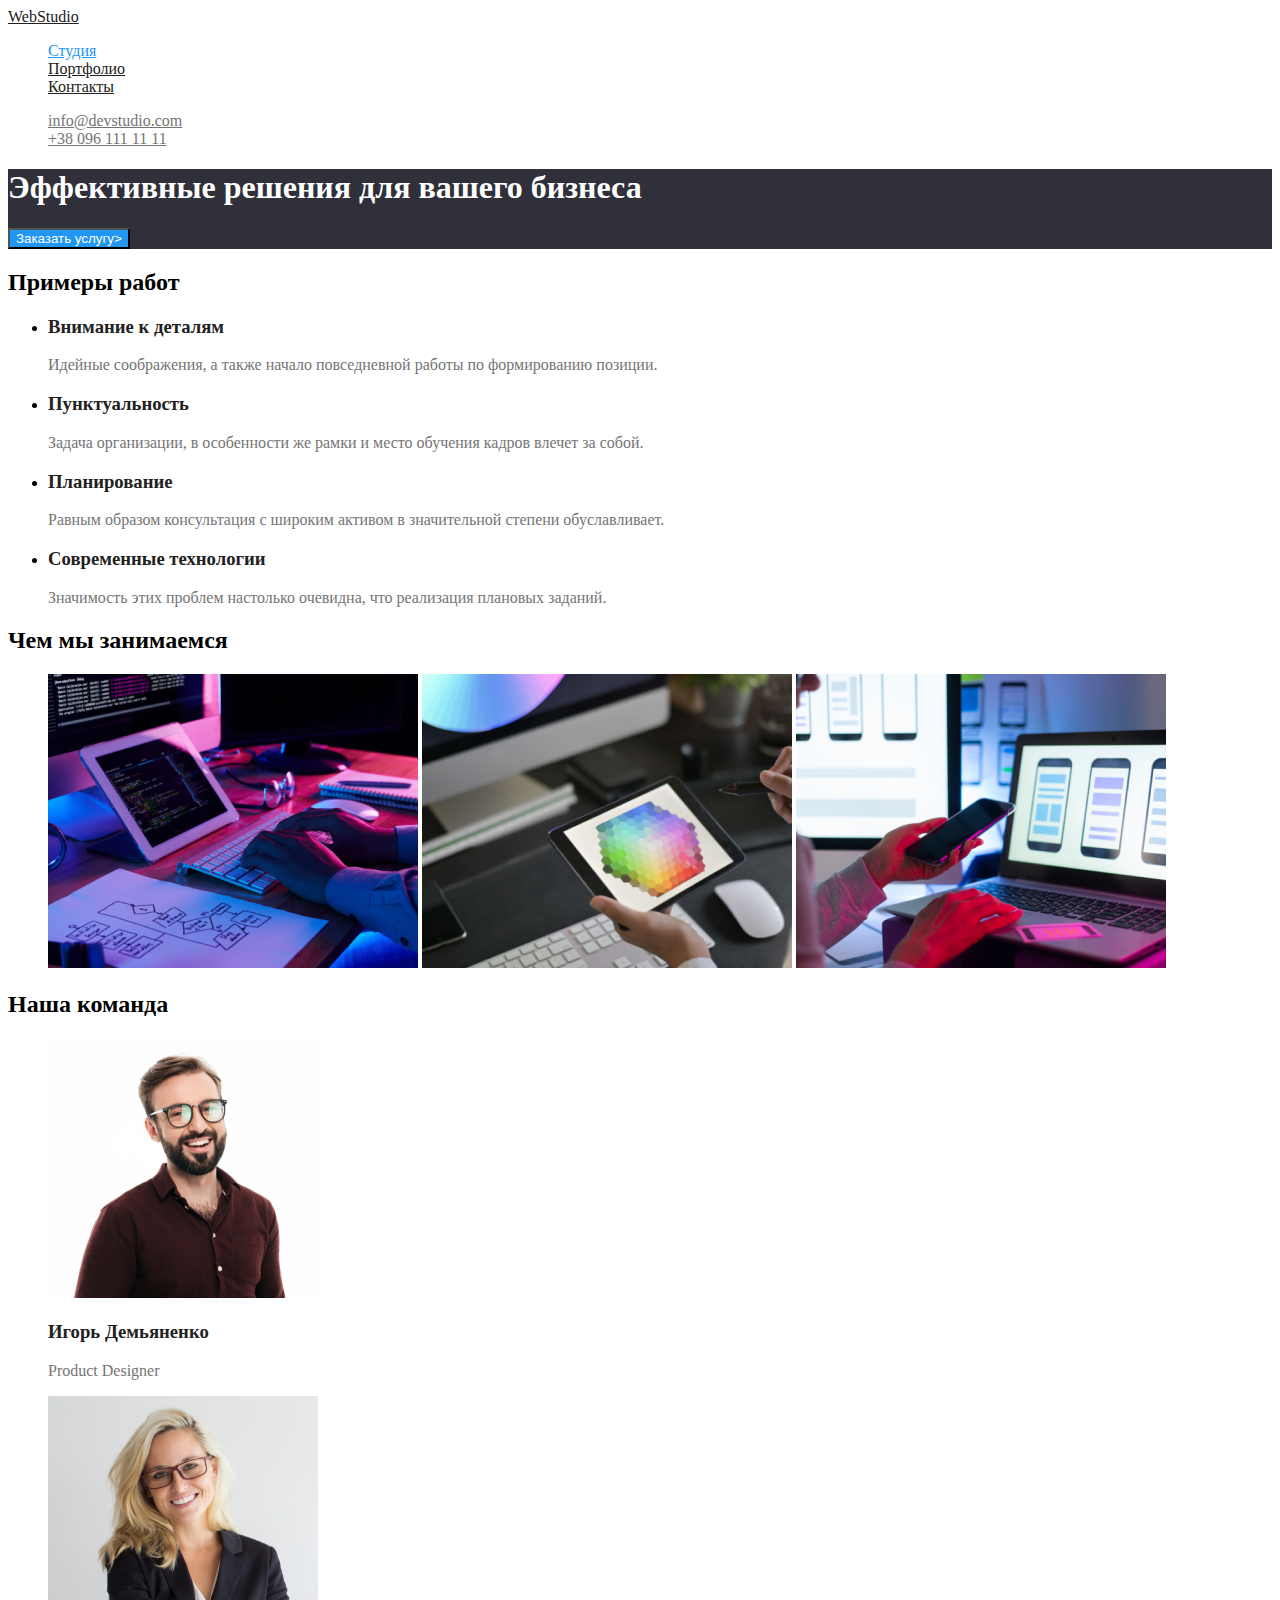
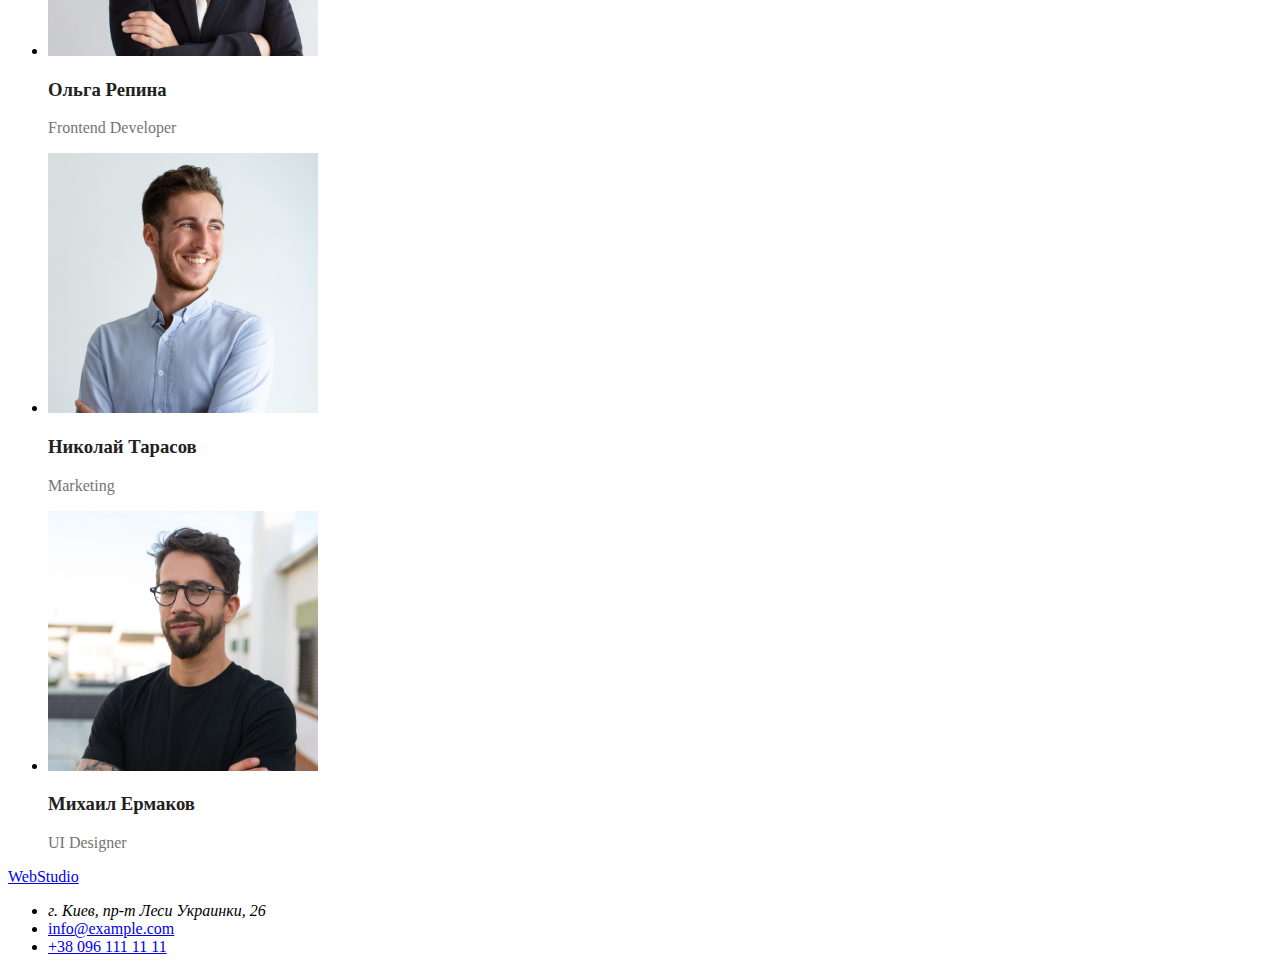
==== index.html @ 4f744572 "portfolio" ====
<!DOCTYPE html>
<html lang="en">
<head>
    <meta charset="UTF-8">
    <meta http-equiv="X-UA-Compatible" content="IE=edge">
    <meta name="viewport" content="width=device-width, initial-scale=1.0">
    <title>Goit rules</title>
    <link rel="stylesheet" href="./css/styles.css" />
</head>
<body>
    <header>
        <nav>
            <a href ="./" class="logo">WebStudio </a>
            
            <ul class="site-nav list">
               <li><a href="" class="link current">Студия</a></li>
               <li><a href="./portfolio.html" class="link">Портфолио</a></li>
               <li><a href="" class="link">Контакты</a></li>
            </ul>
        </nav>       
      
            <ul class="contact list">
               <li><a href="info@devstudio.com" class="link">info@devstudio.com</a></li>
               <li><a href="+380961111111" class="link">+38 096 111 11 11</a></li>
            </ul>
    </header>

    <main>
        <!-- главный -->
        <section class="main">
            <h1 class="main-title">Эффективные решения для вашего бизнеса</h1>
            <button class="button primary">Заказать услугу></button>
        </section>

        <!-- Преимущества -->
        <section class="section">
            <h2 class="section-title">Примеры работ</h2>
            <ul class="feature-list">
              <li>
                <h3 class="title">Внимание к деталям</h3>
                <p class="link">Идейные соображения, а также начало повседневной работы по формированию позиции.</p>
              </li>
                
              <li>
                <h3 class="title">Пунктуальность</h3>
                <p class="link">Задача организации, в особенности же рамки и место обучения кадров влечет за собой.</p>
              </li>

              <li>
                <h3 class="title">Планирование</h3>
                <p class="link">Равным образом консультация с широким активом в значительной степени обуславливает.</p>
              </li>
            
              <li>
                <h3 class="title">Современные технологии</h3>
                <p class="link">Значимость этих проблем настолько очевидна, что реализация плановых заданий.</p>
              </li>
            </ul>
        </section>

        <!-- Примеры работ -->
        <section class="section">
            <h2 class="section-title">Чем мы занимаемся</h2>
            <ul class="list">
               <li>
                 <img src="./images/webphoto1.png" alt="работа с текстом" width="370" />
                 <img src="./images/webphoto2.png" alt="работа с цветом" width="370" />
                 <img src="./images/webphoto3.png" alt="работа с дизайном" width="370" />
               </li>
            </ul>
        </section>

        <!-- Команда -->
        <section class="section">
            <h2 class="section-title">Наша команда</h2>
            <ul class="feature-list">
              <li class="list">
                 <img src="./images/img.jpg" alt="аватарка" width="270" />
                 <h3 class="title">Игорь Демьяненко</h3>
                 <p class="link">Product Designer</p>
              </li>

              <li>
                <img src="./images/Frontend Developer.jpg" alt="аватарка" width="270" />
                <h3 class="title">Ольга Репина</h3>
                <p class="link">Frontend Developer</p>
             </li>

             <li>
                <img src="./images/Marketing.jpg" alt="аватарка" width="270" />
                <h3 class="title">Николай Тарасов</h3>
                <p class="link">Marketing</p>
             </li>

             <li>
                <img src="./images/UI Designer.jpg" alt="аватарка" width="270" />
                <h3 class="title">Михаил Ермаков</h3>
                <p class="link">UI Designer</p>
             </li>
            </ul>
        </section>

     </main>

     <!--Футер-->
     <footer>
        <a href="./">WebStudio </a> 
        <ul>
          <li><address>г. Киев, пр-т Леси Украинки, 26</address></li>
          <li><a href="info@example.com">info@example.com</a></li>
          <li><a href="+380991111111">+38 096 111 11 11</a></li>
        </ul>
     </footer>
</body>
</html>
---- css/styles.css ----
.body {
   background-color: #fff;
   color: #757575;
}

.list {
   list-style: none;
}

.logo {
   color:#212121;
}

.logo:hover {
   color:#2196F3;
}

.site-nav .link {
   color:#212121;
}

.site-nav .link:hover, 
.site-nav .link:focus {
   color: #2196F3;
}

.site-nav .link.current {
   color: #2196F3;
}

.contact .link {
   color: #757575;
}

.contact .link:hover,
.contact .link:focus {
   color: #2196F3;
}

.main {
   background-color: #2F303A;
}

.main-title {
   color: #FFFFFF;
}

.sectiom-title {
   color:#212121;
}

.feature-list .title {
   color:#212121
}

.feature-list .link {
   color: #757575;
}

/* Button */

.button {
   color: #FFFFFF;
   background: #2196F3;
}

.button.primary {
   color:#fff;
   background-color: #2196F3;
}
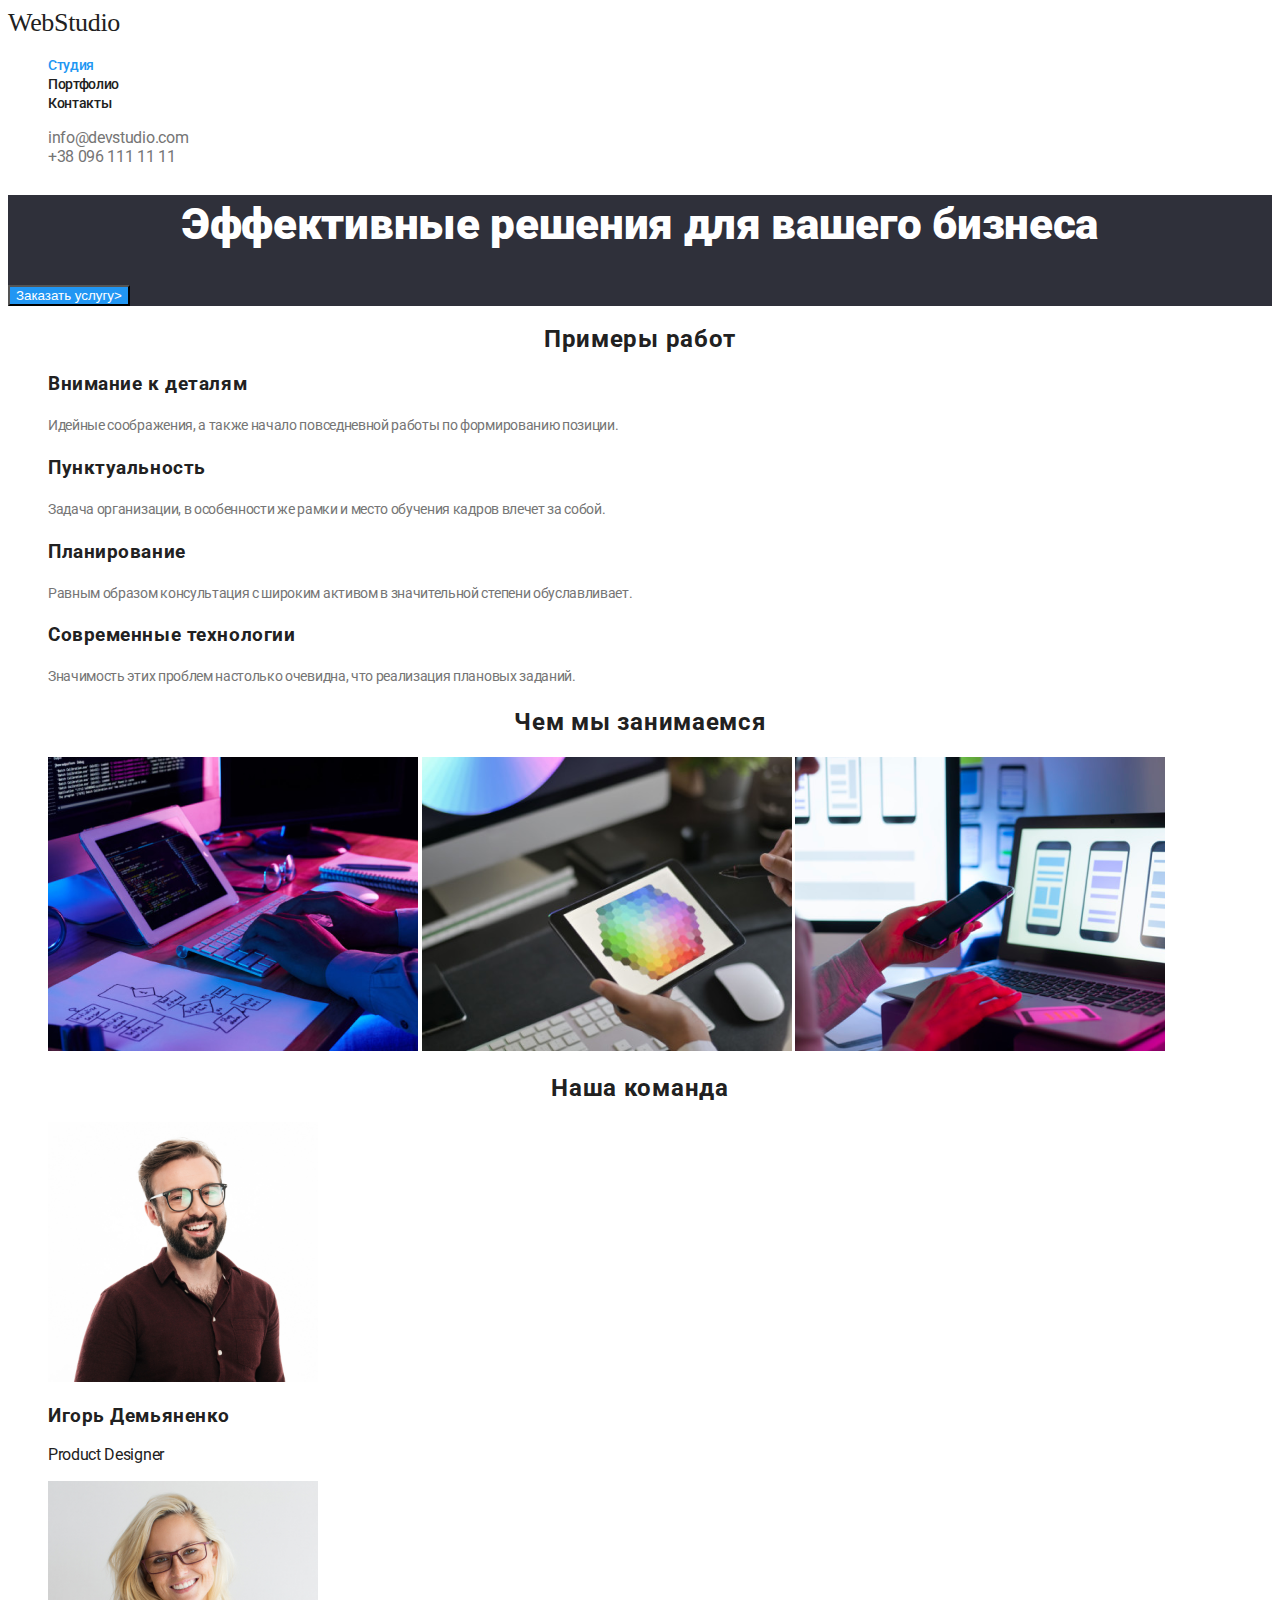
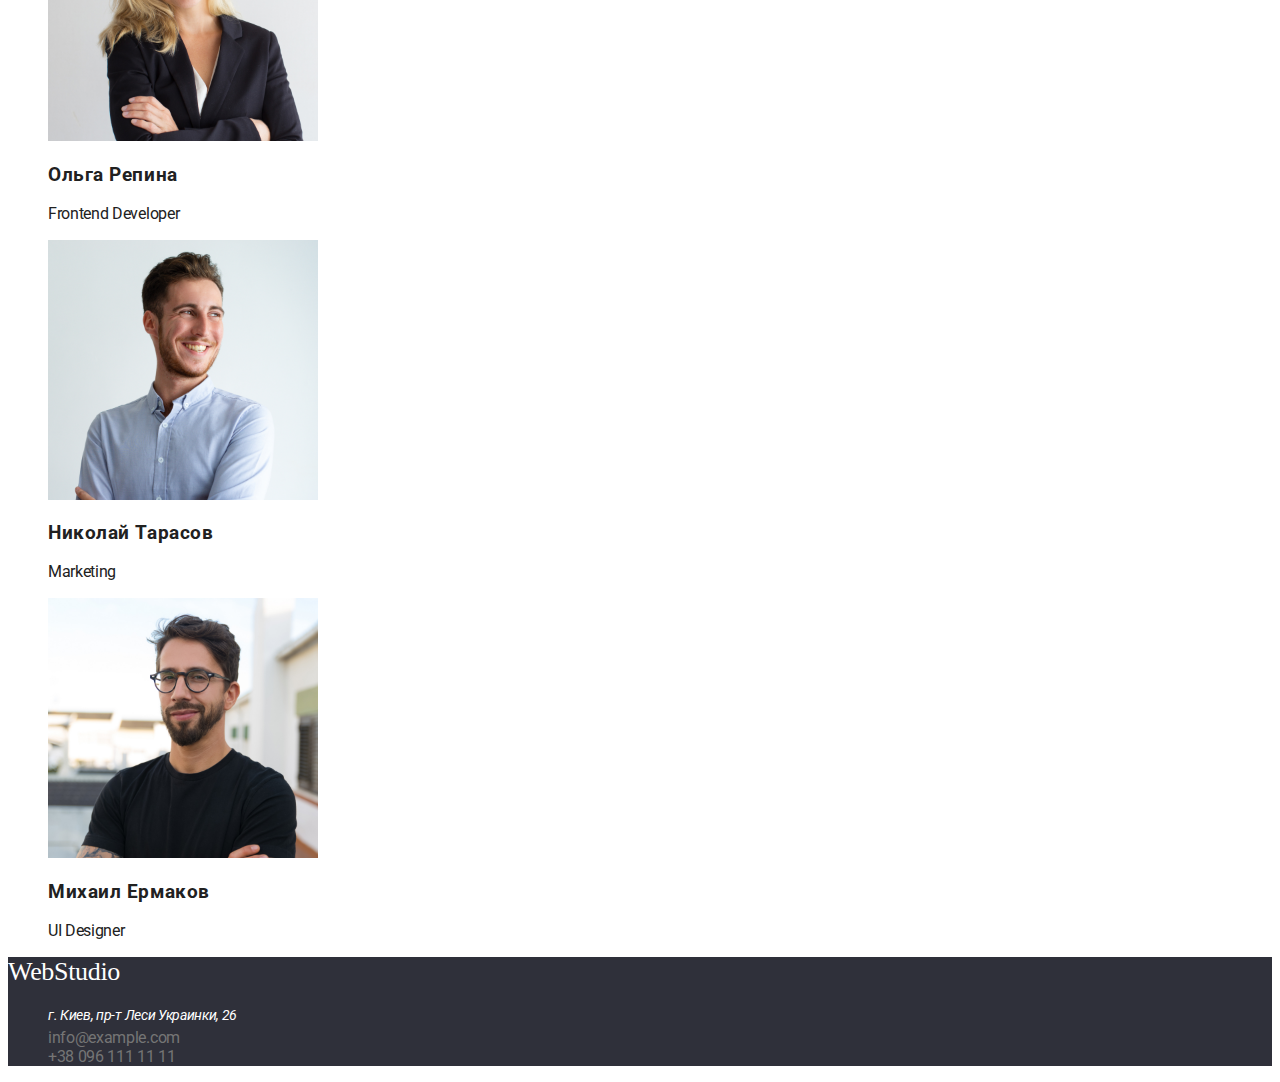
==== commit 8e07290d: "portfolio" ====
--- a/index.html
+++ b/index.html
@@ -5,6 +5,9 @@
     <meta http-equiv="X-UA-Compatible" content="IE=edge">
     <meta name="viewport" content="width=device-width, initial-scale=1.0">
     <title>Goit rules</title>
+    <link rel="preconnect" href="https://fonts.googleapis.com" />
+    <link rel="preconnect" href="https://fonts.gstatic.com" crossorigin />
+    <link href="https://fonts.googleapis.com/css2?family=Roboto:wght@400;500;900&display=swap" rel="stylesheet" /> 
     <link rel="stylesheet" href="./css/styles.css" />
 </head>
 <body>
@@ -35,7 +38,7 @@
         <!-- Преимущества -->
         <section class="section">
             <h2 class="section-title">Примеры работ</h2>
-            <ul class="feature-list">
+            <ul class="feature-list list">
               <li>
                 <h3 class="title">Внимание к деталям</h3>
                 <p class="link">Идейные соображения, а также начало повседневной работы по формированию позиции.</p>
@@ -73,29 +76,29 @@
         <!-- Команда -->
         <section class="section">
             <h2 class="section-title">Наша команда</h2>
-            <ul class="feature-list">
+            <ul class="feature-list list">
               <li class="list">
                  <img src="./images/img.jpg" alt="аватарка" width="270" />
                  <h3 class="title">Игорь Демьяненко</h3>
-                 <p class="link">Product Designer</p>
+                 <p class="dream-link">Product Designer</p>
               </li>
 
               <li>
                 <img src="./images/Frontend Developer.jpg" alt="аватарка" width="270" />
                 <h3 class="title">Ольга Репина</h3>
-                <p class="link">Frontend Developer</p>
+                <p class="dream-link">Frontend Developer</p>
              </li>
 
              <li>
                 <img src="./images/Marketing.jpg" alt="аватарка" width="270" />
                 <h3 class="title">Николай Тарасов</h3>
-                <p class="link">Marketing</p>
+                <p class="dream-link">Marketing</p>
              </li>
 
              <li>
                 <img src="./images/UI Designer.jpg" alt="аватарка" width="270" />
                 <h3 class="title">Михаил Ермаков</h3>
-                <p class="link">UI Designer</p>
+                <p class="dream-link">UI Designer</p>
              </li>
             </ul>
         </section>
@@ -103,13 +106,14 @@
      </main>
 
      <!--Футер-->
-     <footer>
-        <a href="./">WebStudio </a> 
-        <ul>
-          <li><address>г. Киев, пр-т Леси Украинки, 26</address></li>
-          <li><a href="info@example.com">info@example.com</a></li>
-          <li><a href="+380991111111">+38 096 111 11 11</a></li>
+     <footer class="main">
+        <a href="./" class="logo-footer">WebStudio </a> 
+        <ul class="contact list">
+          <li class="address"><address>г. Киев, пр-т Леси Украинки, 26</address></li>
+          <li><a href="info@example.com" class="link">info@example.com</a></li>
+          <li><a href="+380991111111" class="link">+38 096 111 11 11</a></li>
         </ul>
      </footer>
 </body>
-</html>+</html>
+
--- a/css/styles.css
+++ b/css/styles.css
@@ -1,14 +1,23 @@
-.body {
+body {
    background-color: #fff;
-   color: #757575;
+   color: #212121;
+   
+   font-family: 'Roboto', sans-serif;
+   letter-spacing: -0.02em;
 }
 
 .list {
    list-style: none;
 }
 
+/* logo */
+
 .logo {
    color:#212121;
+   font-family: 'Raleway', cursive;
+   font-size: 26px;
+   line-height: 1.19;
+   text-decoration: none;
 }
 
 .logo:hover {
@@ -17,6 +26,11 @@
 
 .site-nav .link {
    color:#212121;
+
+   font-weight: 500;
+   font-size: 14px;
+   line-height: 1.14;
+   text-decoration: none;
 }
 
 .site-nav .link:hover, 
@@ -30,6 +44,7 @@
 
 .contact .link {
    color: #757575;
+   text-decoration: none;
 }
 
 .contact .link:hover,
@@ -43,18 +58,44 @@
 
 .main-title {
    color: #FFFFFF;
+   font-family: Roboto;
+   
+   font-weight: 900;
+   font-size: 44px;
+   line-height: 1.36;
+   text-align: center;
 }
 
-.sectiom-title {
+.section-title {
    color:#212121;
-}
+   font-weight: 900
+   font-size: 36px;
+   line-height: 1.16;
+   text-align: center;
+   letter-spacing: 0.03em;
+   }
 
 .feature-list .title {
    color:#212121
+   font-family: Roboto;
+   font-weight: 500
+   font-size: 16px;
+   line-height: 1.19;
+   letter-spacing: 0.03em;
 }
+
 
 .feature-list .link {
    color: #757575;
+   font-size: 14px;
+   line-height: 1.71;
+}
+
+/* dream */
+
+.dream-link {
+   font-size: 16px;
+   line-height: 1.18;
 }
 
 /* Button */
@@ -62,9 +103,27 @@
 .button {
    color: #FFFFFF;
    background: #2196F3;
+   cursor: pointer;
 }
 
 .button.primary {
    color:#fff;
    background-color: #2196F3;
+   cursor: pointer;
+}
+
+/* footer */
+
+.logo-footer {
+   color:#fff;
+   font-family: 'Raleway', cursive;
+   font-size: 26px;
+   line-height: 1.19;
+   text-decoration: none;
+}
+
+.address {
+   color:#FFFFFF;
+   font-size: 14px;
+   line-height: 1.71;
 }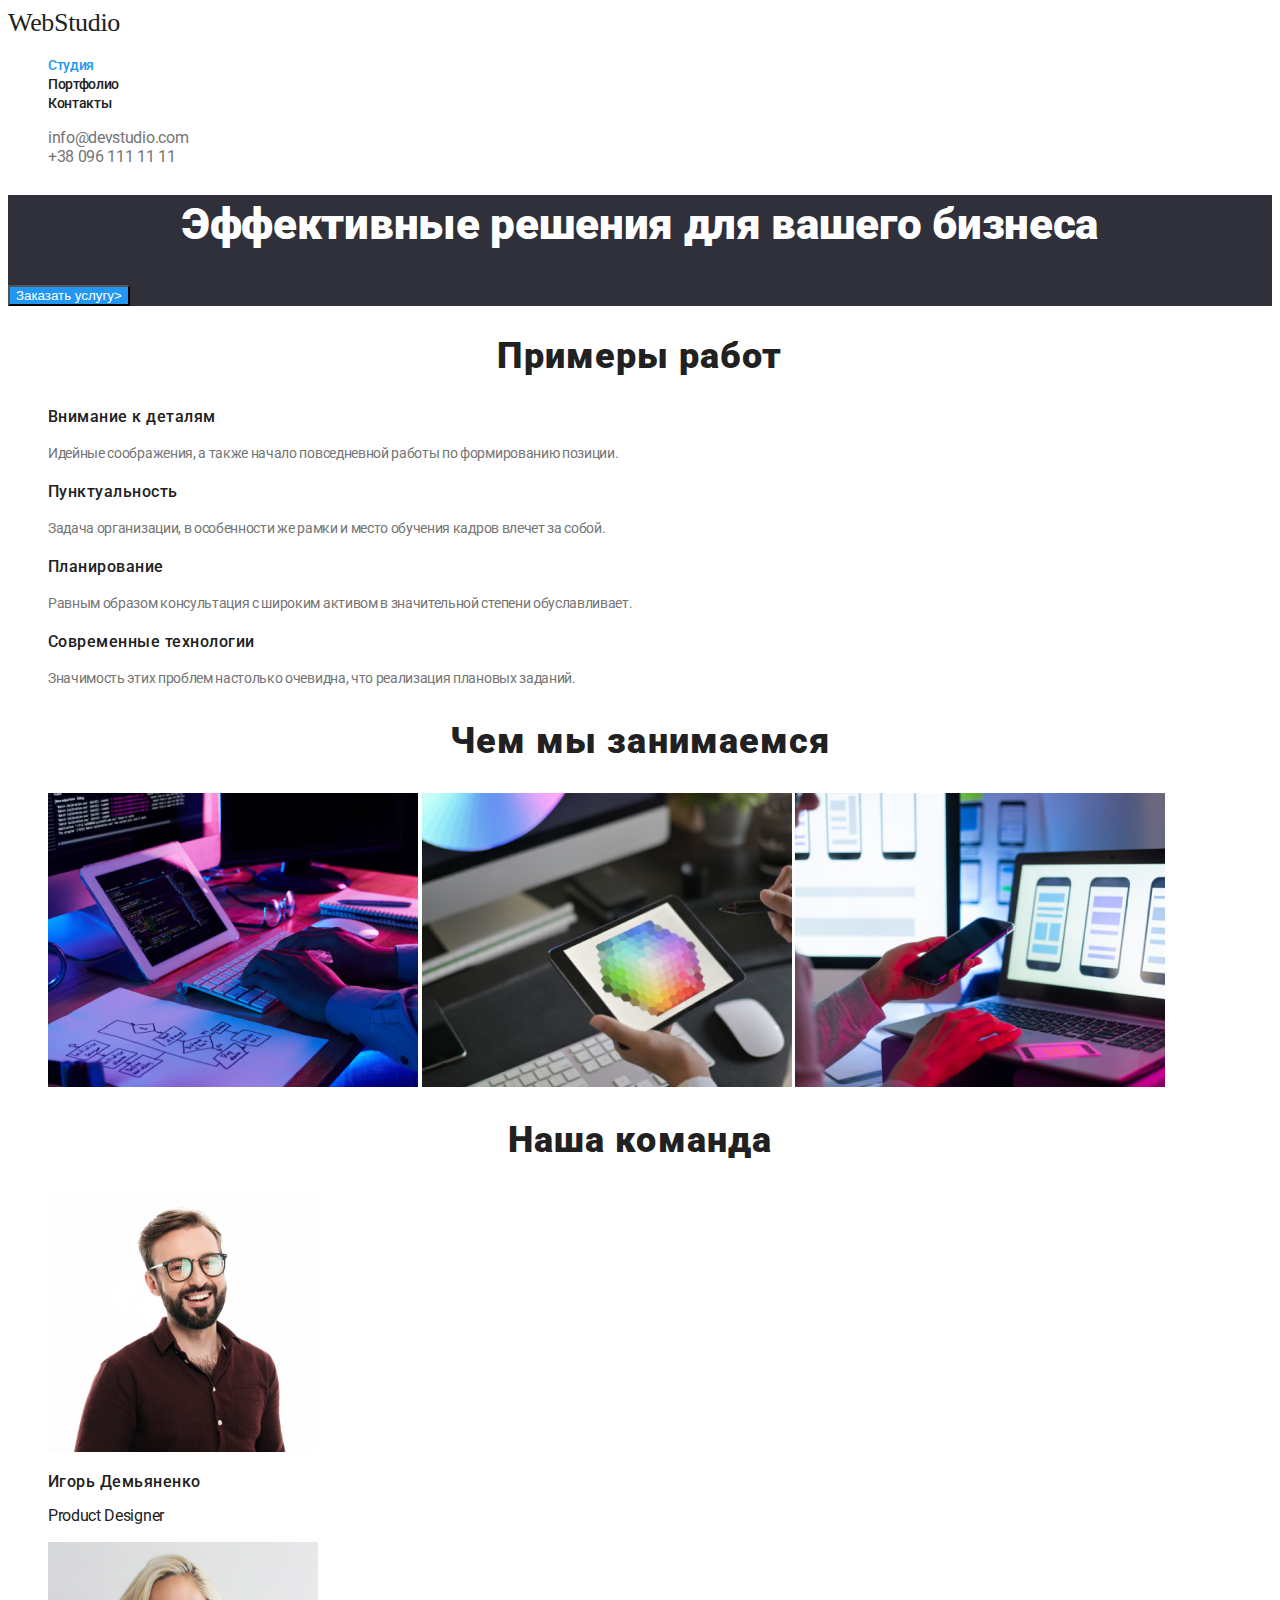
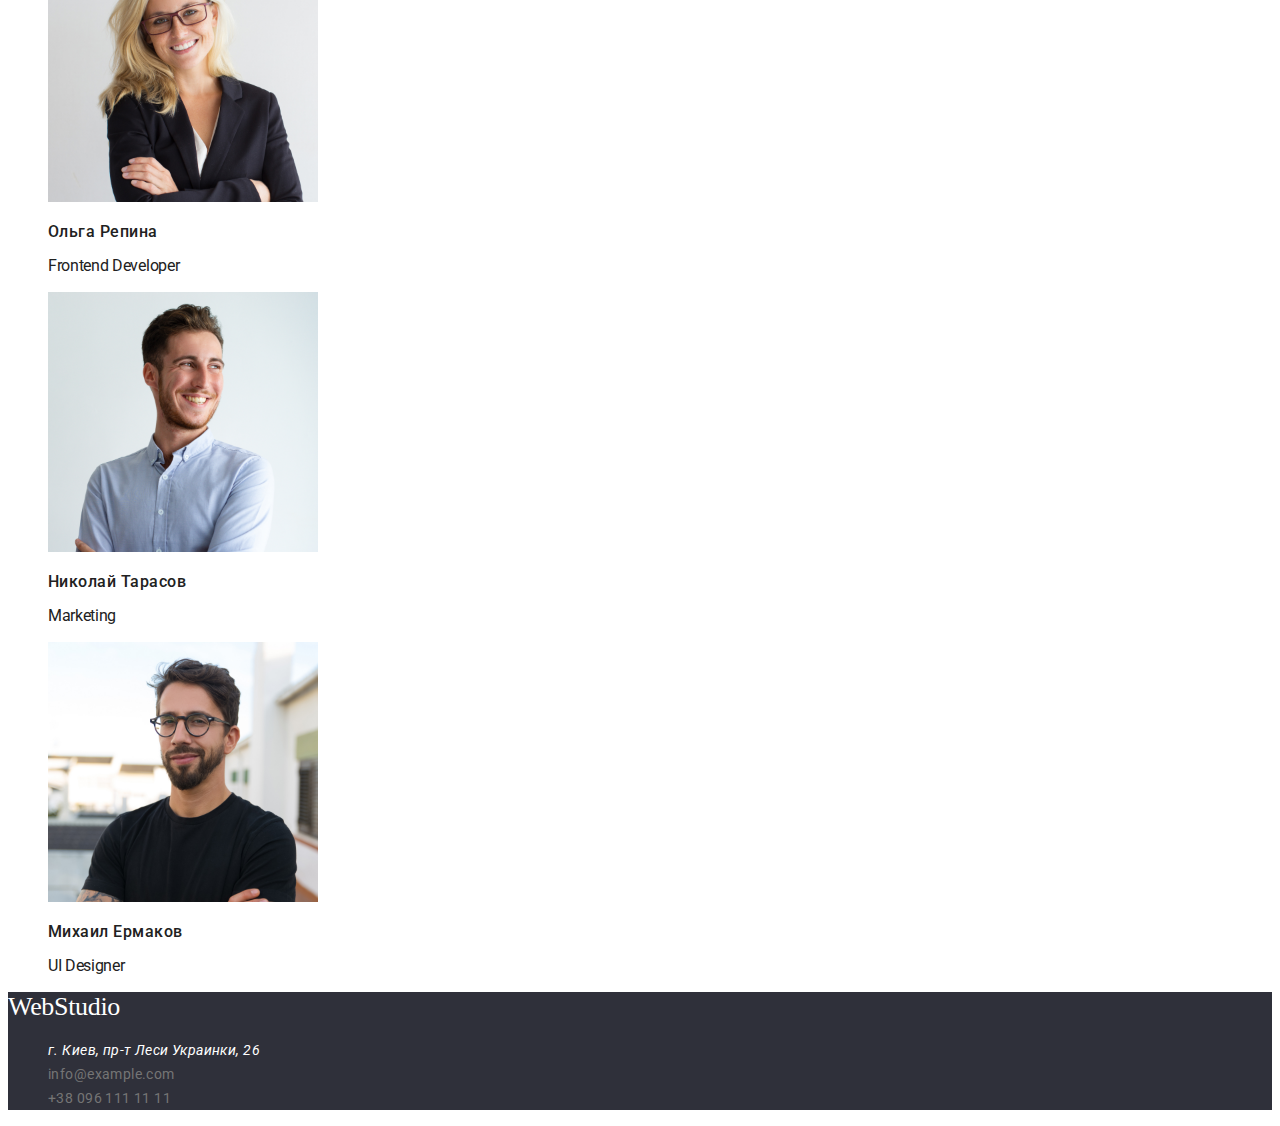
==== commit 8dd6a2bd: "portfolio" ====
--- a/index.html
+++ b/index.html
@@ -110,8 +110,8 @@
         <a href="./" class="logo-footer">WebStudio </a> 
         <ul class="contact list">
           <li class="address"><address>г. Киев, пр-т Леси Украинки, 26</address></li>
-          <li><a href="info@example.com" class="link">info@example.com</a></li>
-          <li><a href="+380991111111" class="link">+38 096 111 11 11</a></li>
+          <li class="address"><a href="info@example.com" class="link">info@example.com</a></li>
+          <li class="address"><a href="+380991111111" class="link">+38 096 111 11 11</a></li>
         </ul>
      </footer>
 </body>
--- a/css/styles.css
+++ b/css/styles.css
@@ -68,7 +68,7 @@
 
 .section-title {
    color:#212121;
-   font-weight: 900
+   font-weight: 900;
    font-size: 36px;
    line-height: 1.16;
    text-align: center;
@@ -76,9 +76,9 @@
    }
 
 .feature-list .title {
-   color:#212121
+   color:#212121;
    font-family: Roboto;
-   font-weight: 500
+   font-weight: 500;
    font-size: 16px;
    line-height: 1.19;
    letter-spacing: 0.03em;
@@ -122,8 +122,49 @@
    text-decoration: none;
 }
 
+/* address */
 .address {
    color:#FFFFFF;
    font-size: 14px;
    line-height: 1.71;
+   letter-spacing: 0.03em;
+}
+
+/*button portfolio */
+
+.button-portfolio .link {
+   color:  #212121;
+   background-color: #F5F4FA;
+   cursor: pointer;
+   text-decoration: none;
+   font-family: Roboto;
+  
+}
+
+.button-portfolio:hover,
+.button-portfolio:focus {
+   background-color: #2196F3;
+   color:#fff;
+   cursor: pointer;
+}
+
+/* portfolio list */
+.port-title {
+   color: #212121;
+   font-size: 18px;
+   line-height: 2;
+   letter-spacing: 0.06em;
+}
+
+.port-link {
+   color:#757575;
+   font-size: 16px;
+   line-height: 1,87;
+   letter-spacing: 0.03em;
+}
+
+.port-list {
+   font-weight: 500;
+   font-size: 16px;
+   line-height: 1.62;
 }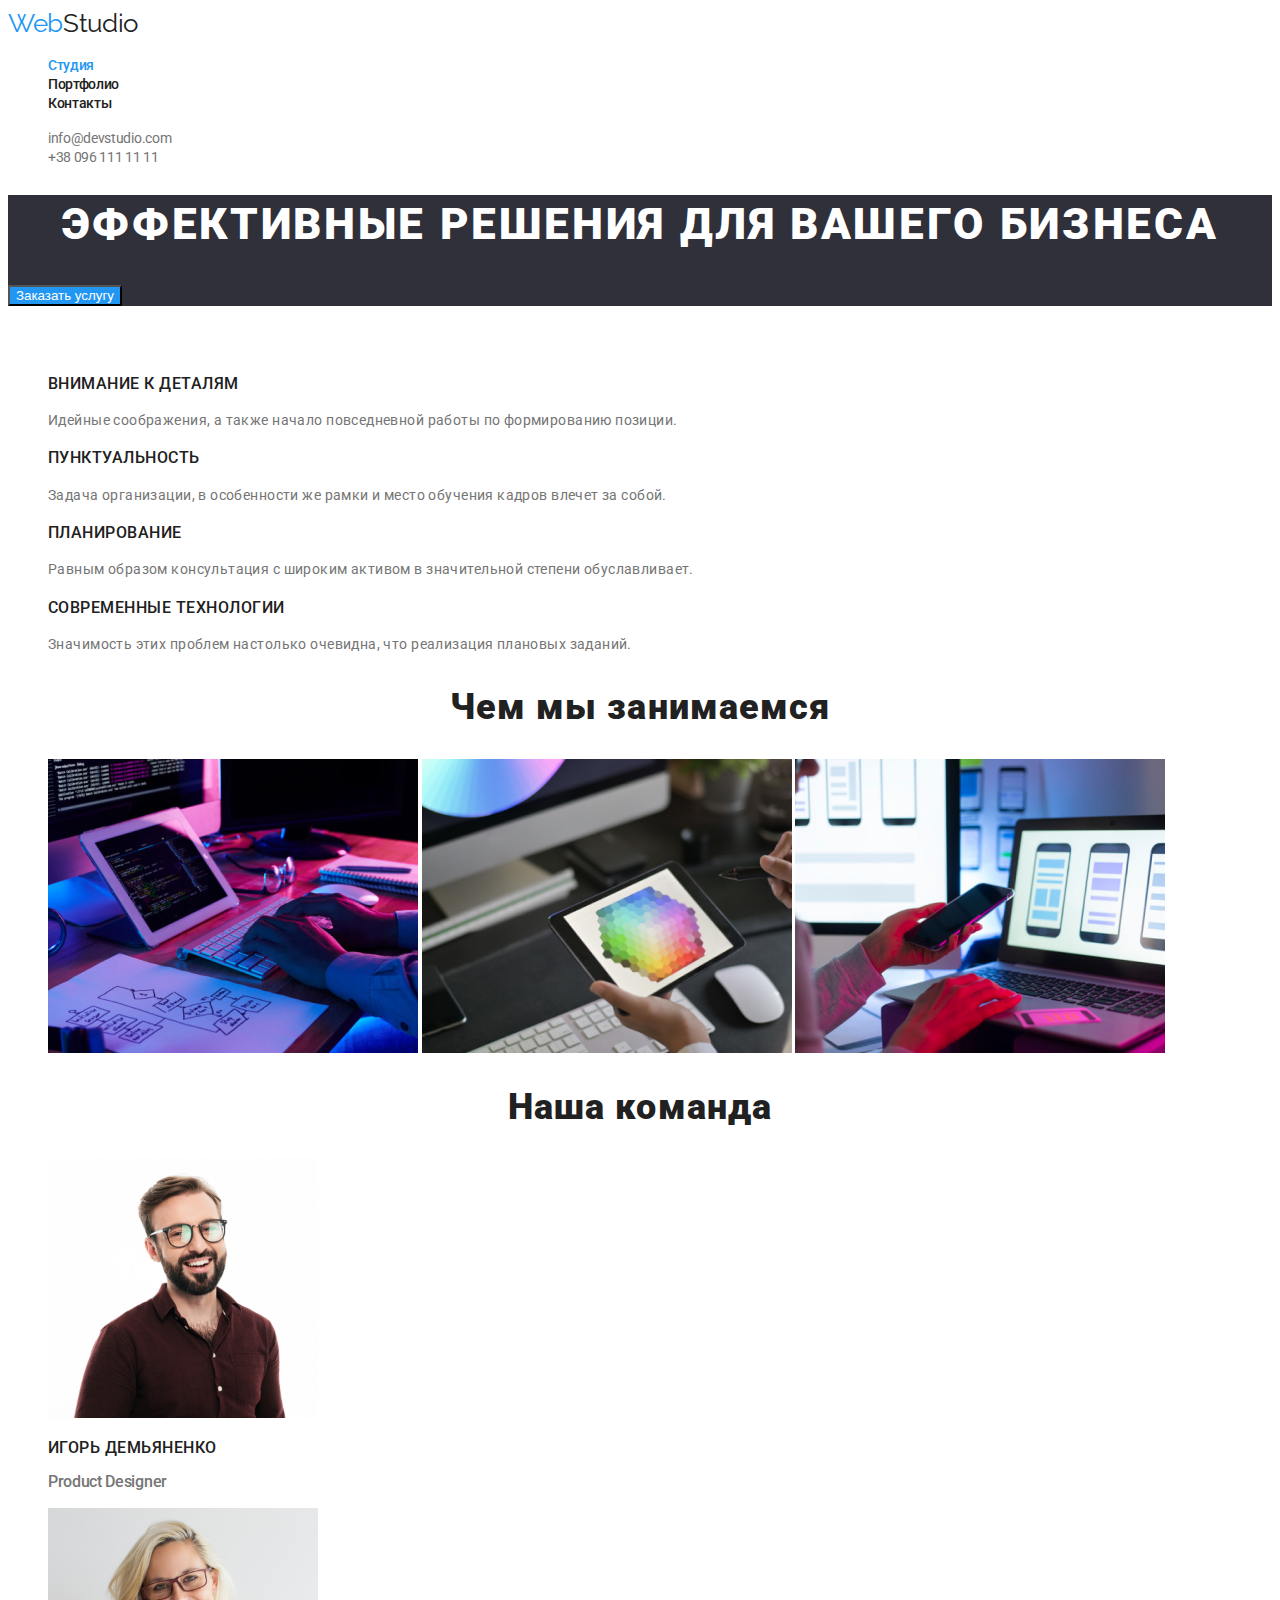
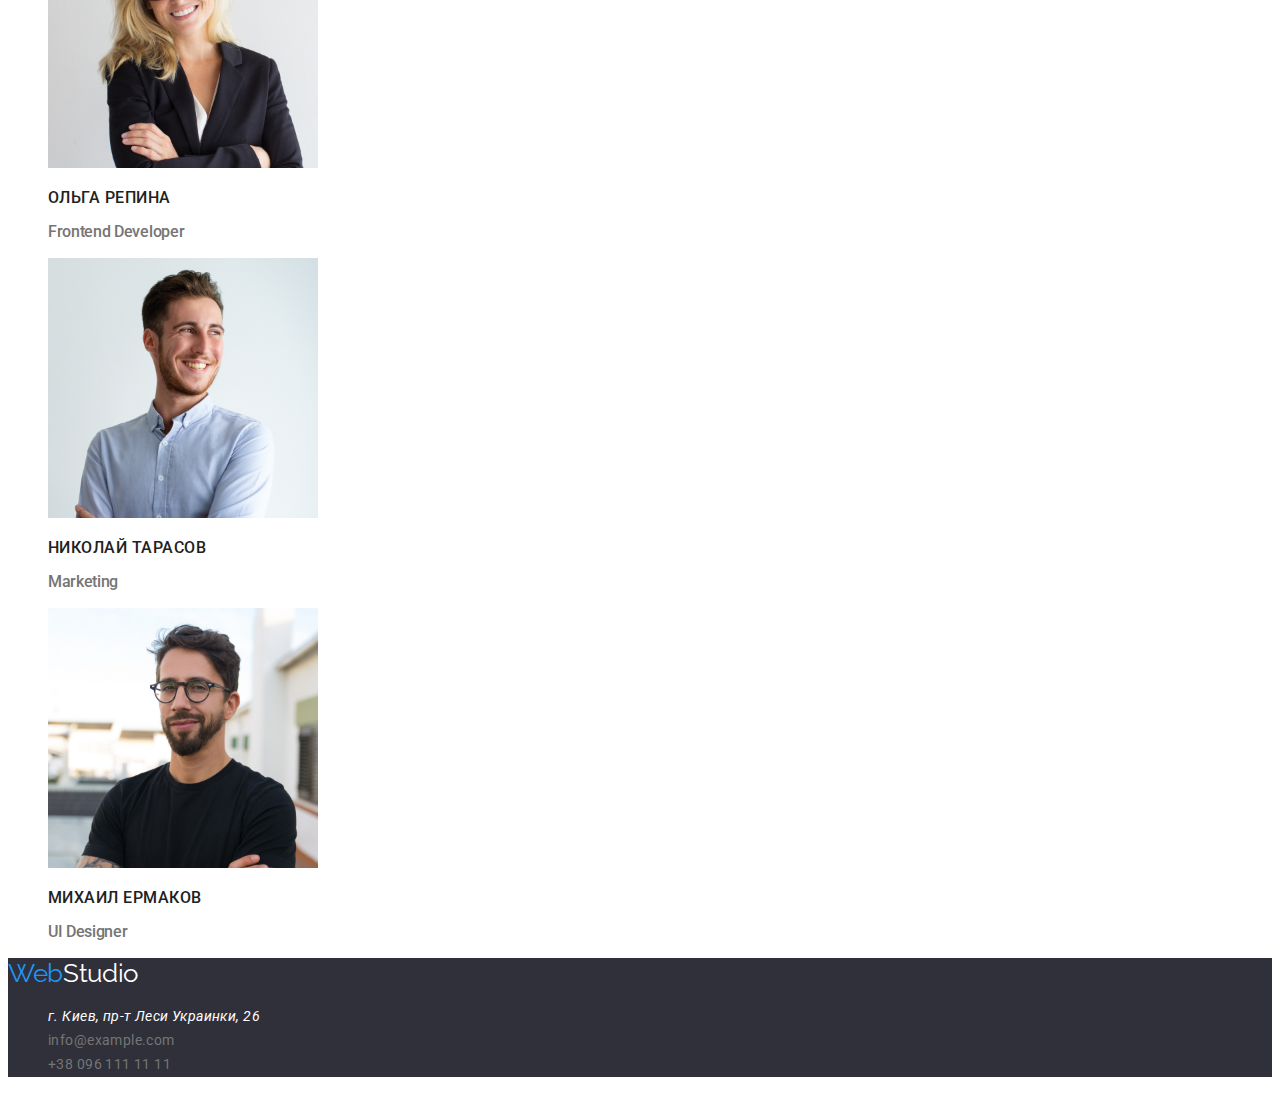
==== commit f3721e7f: "portfolio" ====
--- a/index.html
+++ b/index.html
@@ -7,13 +7,13 @@
     <title>Goit rules</title>
     <link rel="preconnect" href="https://fonts.googleapis.com" />
     <link rel="preconnect" href="https://fonts.gstatic.com" crossorigin />
-    <link href="https://fonts.googleapis.com/css2?family=Roboto:wght@400;500;900&display=swap" rel="stylesheet" /> 
+    <link href="https://fonts.googleapis.com/css2?family=Raleway:wght@700&family=Roboto:wght@400;500;900&display=swap" rel="stylesheet" />
     <link rel="stylesheet" href="./css/styles.css" />
 </head>
 <body>
     <header>
         <nav>
-            <a href ="./" class="logo">WebStudio </a>
+            <a href ="./" class="logo"><span class="logo-web">Web</span><span class="logo-studio">Studio</span></a>
             
             <ul class="site-nav list">
                <li><a href="" class="link current">Студия</a></li>
@@ -32,12 +32,12 @@
         <!-- главный -->
         <section class="main">
             <h1 class="main-title">Эффективные решения для вашего бизнеса</h1>
-            <button class="button primary">Заказать услугу></button>
+            <button type="button" class="button primary">Заказать услугу</button>
         </section>
 
         <!-- Преимущества -->
         <section class="section">
-            <h2 class="section-title">Примеры работ</h2>
+            <h2 class="section-title-hidden">Примеры работ</h2>
             <ul class="feature-list list">
               <li>
                 <h3 class="title">Внимание к деталям</h3>
@@ -107,7 +107,7 @@
 
      <!--Футер-->
      <footer class="main">
-        <a href="./" class="logo-footer">WebStudio </a> 
+      <a href ="./" class="logo"><span class="logo-footer-web">Web</span><span class="logo-footer-studio">Studio</span></a>
         <ul class="contact list">
           <li class="address"><address>г. Киев, пр-т Леси Украинки, 26</address></li>
           <li class="address"><a href="info@example.com" class="link">info@example.com</a></li>
--- a/css/styles.css
+++ b/css/styles.css
@@ -1,6 +1,16 @@
+:root {
+   --primary-text-color: #212121;
+   --title-text-color: #757575;
+   --accent-color: #2196F3;
+   --primary-bg-color: #fff;
+   --main-bg-color: #2F303A;
+   --button-bg-color: #F5F4FA;
+}
+
+
 body {
-   background-color: #fff;
-   color: #212121;
+   background-color: var(--primary-bg-color);
+   color: var(--primary-text-color);
    
    font-family: 'Roboto', sans-serif;
    letter-spacing: -0.02em;
@@ -12,20 +22,26 @@
 
 /* logo */
 
+
 .logo {
-   color:#212121;
-   font-family: 'Raleway', cursive;
+   font-family: 'Raleway', sans-serif;
    font-size: 26px;
    line-height: 1.19;
    text-decoration: none;
 }
 
-.logo:hover {
-   color:#2196F3;
+.logo-web  {
+   color: var(--accent-color);
+}
+
+
+.logo-studio {
+   color: var(--primary-text-color);
+
 }
 
 .site-nav .link {
-   color:#212121;
+   color: var(--primary-text-color);
 
    font-weight: 500;
    font-size: 14px;
@@ -35,39 +51,47 @@
 
 .site-nav .link:hover, 
 .site-nav .link:focus {
-   color: #2196F3;
+   color: var(--accent-color);
 }
 
 .site-nav .link.current {
-   color: #2196F3;
-}
+   color: var(--accent-color);
+}
+
+/* contact */
 
 .contact .link {
-   color: #757575;
+   color: var(--title-text-color);
+   font-size: 14px;
+   line-height: 1.14;
    text-decoration: none;
 }
 
 .contact .link:hover,
 .contact .link:focus {
-   color: #2196F3;
+   color: var(--accent-color);
 }
 
 .main {
-   background-color: #2F303A;
+   background-color: var(--main-bg-color);
 }
 
 .main-title {
-   color: #FFFFFF;
+   color: var(--primary-bg-color);
    font-family: Roboto;
    
    font-weight: 900;
    font-size: 44px;
    line-height: 1.36;
    text-align: center;
-}
+   letter-spacing: 0.06em;
+   text-transform: uppercase;
+}
+
+/* section */
 
 .section-title {
-   color:#212121;
+   color: var(--primary-text-color);
    font-weight: 900;
    font-size: 36px;
    line-height: 1.16;
@@ -75,56 +99,70 @@
    letter-spacing: 0.03em;
    }
 
+.section-title-hidden {
+   visibility: hidden;
+}
+
 .feature-list .title {
-   color:#212121;
-   font-family: Roboto;
-   font-weight: 500;
-   font-size: 16px;
-   line-height: 1.19;
-   letter-spacing: 0.03em;
+   color: var(--primary-text-color);
+   font-weight: 500;
+   font-size: 16px;
+   line-height: 1.19;
+   letter-spacing: 0.03em;
+   text-transform: uppercase;
 }
 
 
 .feature-list .link {
-   color: #757575;
+   color: var(--title-text-color);
    font-size: 14px;
    line-height: 1.71;
+   letter-spacing: 0.03em;
 }
 
 /* dream */
 
 .dream-link {
+   color: var(--title-text-color);
+   font-weight: 500;
    font-size: 16px;
    line-height: 1.18;
+   
 }
 
 /* Button */
 
 .button {
-   color: #FFFFFF;
-   background: #2196F3;
+   color: var(--primary-bg-color);
+   background: var(--accent-color);
    cursor: pointer;
 }
 
 .button.primary {
-   color:#fff;
-   background-color: #2196F3;
+   color: var(--primary-bg-color);
+   background-color: var(--accent-color);
    cursor: pointer;
 }
 
 /* footer */
 
-.logo-footer {
-   color:#fff;
-   font-family: 'Raleway', cursive;
+.logo-footer-web {
+   color: var(--accent-color);
+   font-family: 'Raleway', sans-serif;
    font-size: 26px;
    line-height: 1.19;
-   text-decoration: none;
+}
+
+.logo-footer-studio {
+   color: var(--primary-bg-color);
+   font-family: 'Raleway', sans-serif;
+   font-size: 26px;
+   line-height: 1.19;
 }
 
 /* address */
 .address {
-   color:#FFFFFF;
+   color: var(--primary-bg-color);
    font-size: 14px;
    line-height: 1.71;
    letter-spacing: 0.03em;
@@ -133,8 +171,11 @@
 /*button portfolio */
 
 .button-portfolio .link {
-   color:  #212121;
-   background-color: #F5F4FA;
+   color: var(--primary-text-color);
+   background-color: var(--button-bg-color);
+   font-weight: 500;
+   font-size: 16px;
+   line-height: 1.62;
    cursor: pointer;
    text-decoration: none;
    font-family: Roboto;
@@ -143,21 +184,21 @@
 
 .button-portfolio:hover,
 .button-portfolio:focus {
-   background-color: #2196F3;
-   color:#fff;
+   background-color: var(--accent-color);
+   color: var(--primary-bg-color);
    cursor: pointer;
 }
 
 /* portfolio list */
 .port-title {
-   color: #212121;
+   color: var(--primary-text-color);
    font-size: 18px;
    line-height: 2;
    letter-spacing: 0.06em;
 }
 
 .port-link {
-   color:#757575;
+   color: var(--title-text-color);
    font-size: 16px;
    line-height: 1,87;
    letter-spacing: 0.03em;
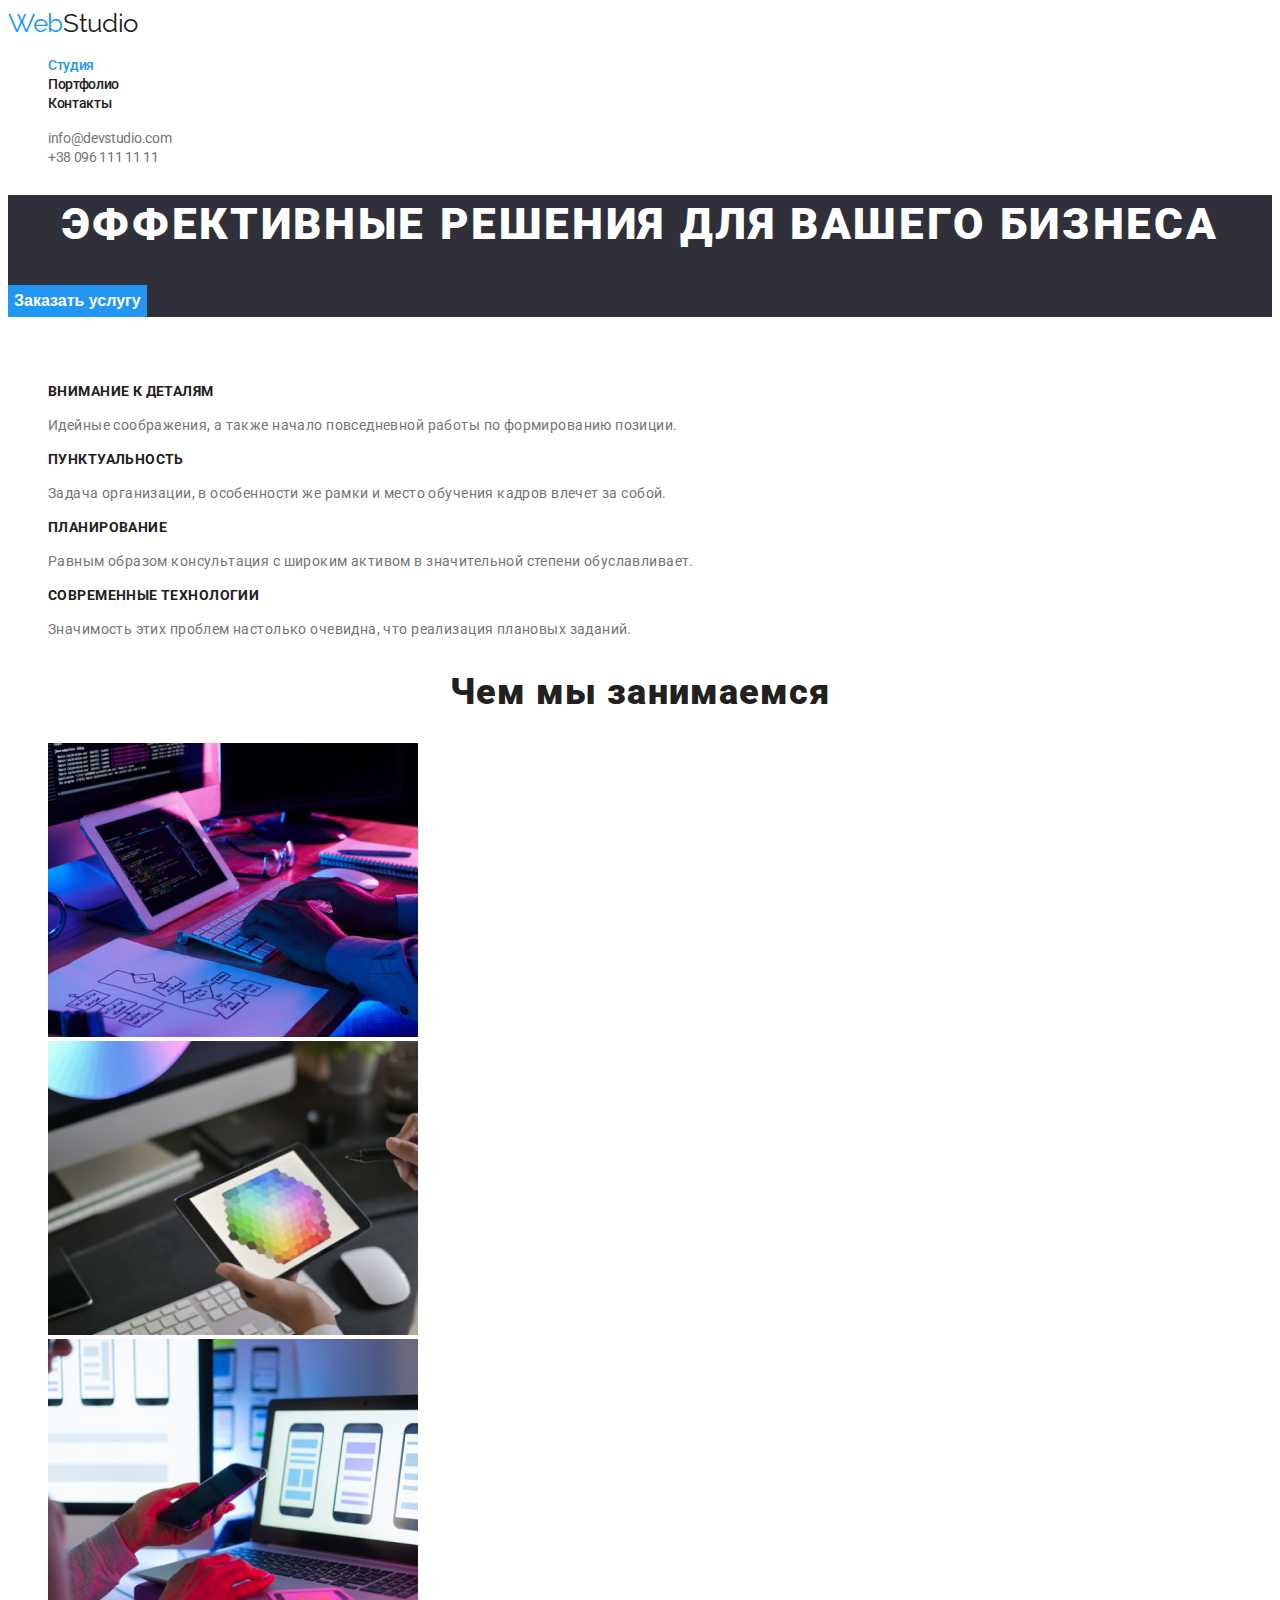
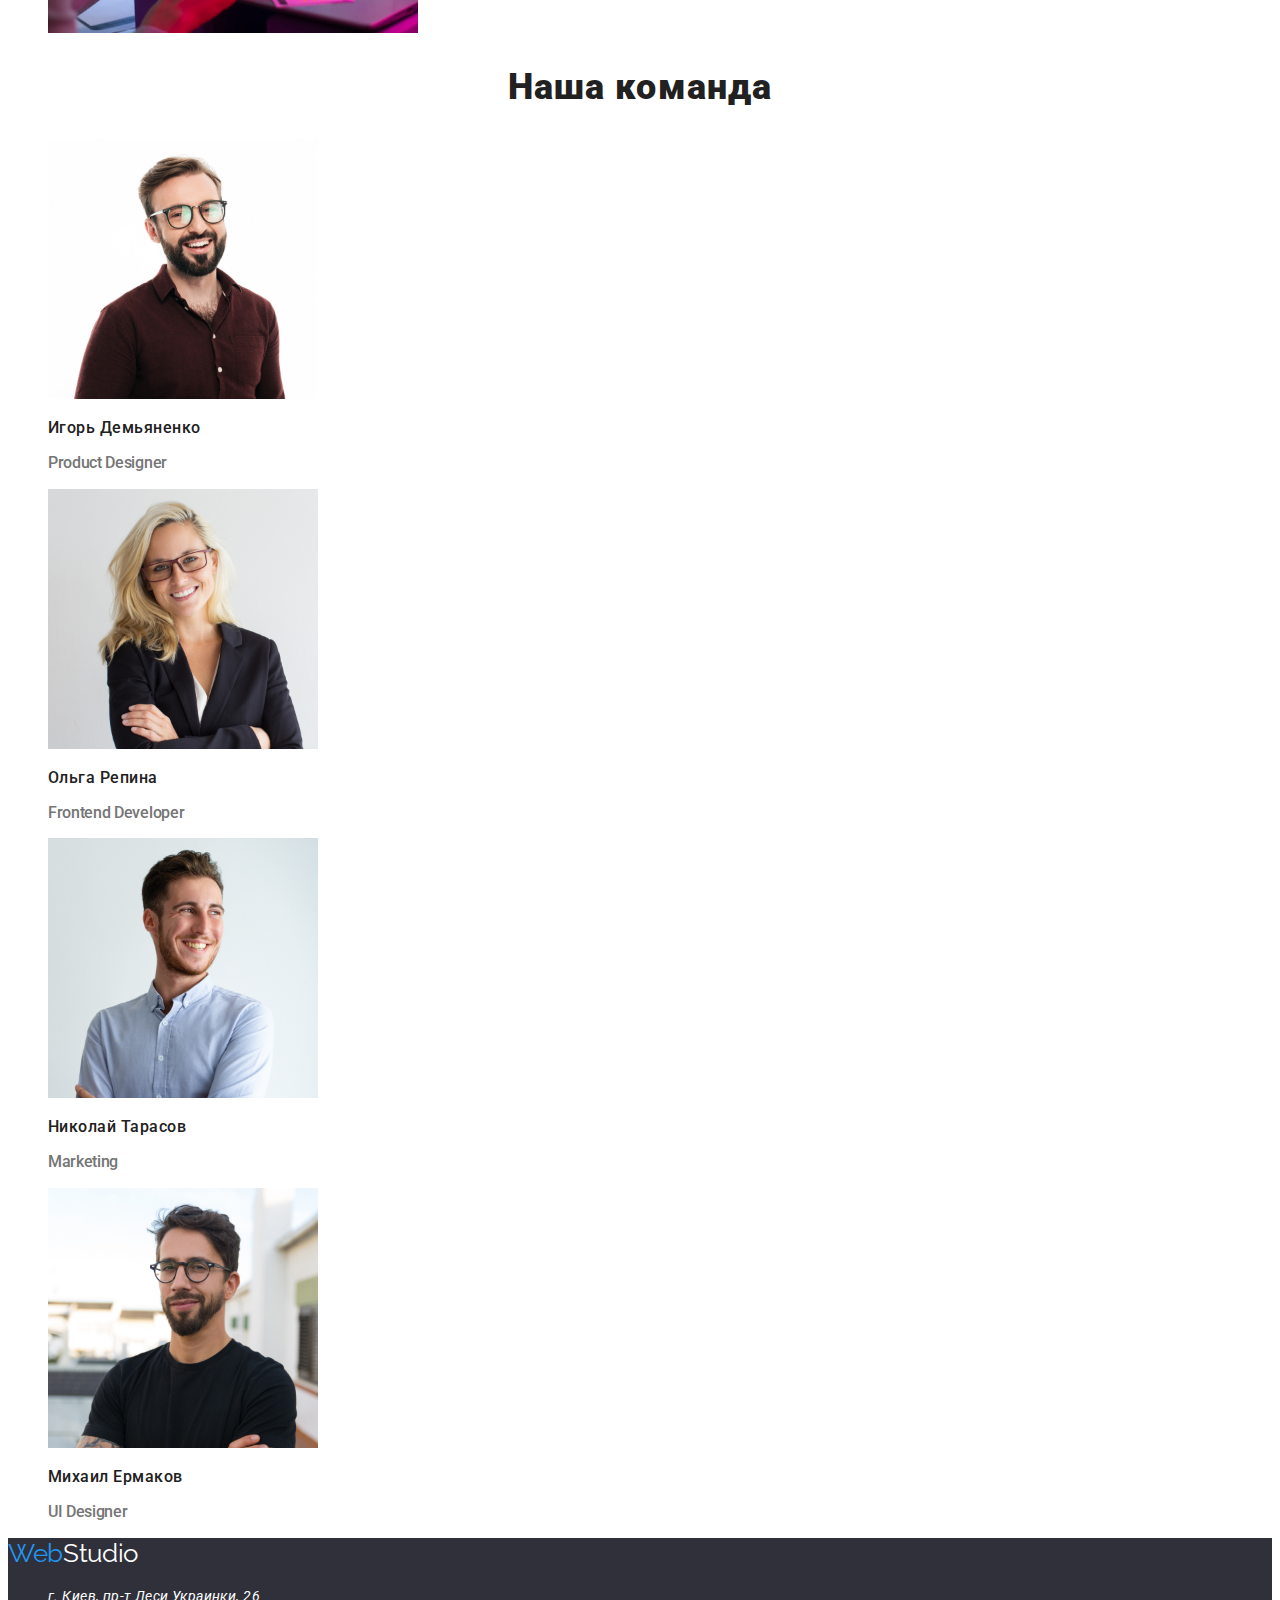
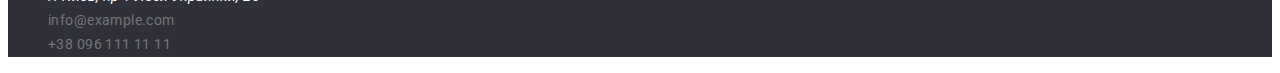
==== commit 8df92151: "portfolio" ====
--- a/index.html
+++ b/index.html
@@ -13,12 +13,12 @@
 <body>
     <header>
         <nav>
-            <a href ="./" class="logo"><span class="logo-web">Web</span><span class="logo-studio">Studio</span></a>
+            <a href ="./" class="logo">Web<span class="logo-studio">Studio</span></a>
             
             <ul class="site-nav list">
-               <li><a href="" class="link current">Студия</a></li>
+               <li><a href="./index.html" class="link current">Студия</a></li>
                <li><a href="./portfolio.html" class="link">Портфолио</a></li>
-               <li><a href="" class="link">Контакты</a></li>
+               <li><a href="./" class="link">Контакты</a></li>
             </ul>
         </nav>       
       
@@ -67,7 +67,13 @@
             <ul class="list">
                <li>
                  <img src="./images/webphoto1.png" alt="работа с текстом" width="370" />
+               </li>
+
+               <li>
                  <img src="./images/webphoto2.png" alt="работа с цветом" width="370" />
+               </li>
+
+               <li>
                  <img src="./images/webphoto3.png" alt="работа с дизайном" width="370" />
                </li>
             </ul>
@@ -76,7 +82,7 @@
         <!-- Команда -->
         <section class="section">
             <h2 class="section-title">Наша команда</h2>
-            <ul class="feature-list list">
+            <ul class="comand-list list">
               <li class="list">
                  <img src="./images/img.jpg" alt="аватарка" width="270" />
                  <h3 class="title">Игорь Демьяненко</h3>
@@ -84,7 +90,7 @@
               </li>
 
               <li>
-                <img src="./images/Frontend Developer.jpg" alt="аватарка" width="270" />
+                <img src="./images/Frontend-Developer.jpg" alt="аватарка" width="270" />
                 <h3 class="title">Ольга Репина</h3>
                 <p class="dream-link">Frontend Developer</p>
              </li>
@@ -96,7 +102,7 @@
              </li>
 
              <li>
-                <img src="./images/UI Designer.jpg" alt="аватарка" width="270" />
+                <img src="./images/UI-Designer.jpg" alt="аватарка" width="270" />
                 <h3 class="title">Михаил Ермаков</h3>
                 <p class="dream-link">UI Designer</p>
              </li>
@@ -107,7 +113,7 @@
 
      <!--Футер-->
      <footer class="main">
-      <a href ="./" class="logo"><span class="logo-footer-web">Web</span><span class="logo-footer-studio">Studio</span></a>
+      <a href ="./" class="logo">Web<span class="logo-footer-studio">Studio</span></a>
         <ul class="contact list">
           <li class="address"><address>г. Киев, пр-т Леси Украинки, 26</address></li>
           <li class="address"><a href="info@example.com" class="link">info@example.com</a></li>
--- a/css/styles.css
+++ b/css/styles.css
@@ -22,22 +22,17 @@
 
 /* logo */
 
-
 .logo {
    font-family: 'Raleway', sans-serif;
+   color: var(--accent-color);
    font-size: 26px;
    line-height: 1.19;
    text-decoration: none;
 }
 
-.logo-web  {
-   color: var(--accent-color);
-}
-
 
 .logo-studio {
    color: var(--primary-text-color);
-
 }
 
 .site-nav .link {
@@ -105,9 +100,9 @@
 
 .feature-list .title {
    color: var(--primary-text-color);
-   font-weight: 500;
-   font-size: 16px;
-   line-height: 1.19;
+   font-weight: 700;
+   font-size: 14px;
+   line-height: 1.14;
    letter-spacing: 0.03em;
    text-transform: uppercase;
 }
@@ -118,6 +113,16 @@
    font-size: 14px;
    line-height: 1.71;
    letter-spacing: 0.03em;
+}
+
+/* comands */
+
+.comand-list .title {
+   color: var(--primary-text-color);
+   font-weight: 500;
+   font-size: 16px;
+   line-height: 1.18;
+   letter-spacing: 0.03em
 }
 
 /* dream */
@@ -141,12 +146,16 @@
 .button.primary {
    color: var(--primary-bg-color);
    background-color: var(--accent-color);
-   cursor: pointer;
+   font-weight: 700;
+   font-size: 16px;
+   line-height: 1.87;
+   cursor: pointer;
+   border: none;
 }
 
 /* footer */
 
-.logo-footer-web {
+.logo {
    color: var(--accent-color);
    font-family: 'Raleway', sans-serif;
    font-size: 26px;
@@ -163,6 +172,7 @@
 /* address */
 .address {
    color: var(--primary-bg-color);
+   font-style: 400;
    font-size: 14px;
    line-height: 1.71;
    letter-spacing: 0.03em;
@@ -170,7 +180,7 @@
 
 /*button portfolio */
 
-.button-portfolio .link {
+.button-portfolio  {
    color: var(--primary-text-color);
    background-color: var(--button-bg-color);
    font-weight: 500;
@@ -179,6 +189,7 @@
    cursor: pointer;
    text-decoration: none;
    font-family: Roboto;
+   border: none;
   
 }
 
